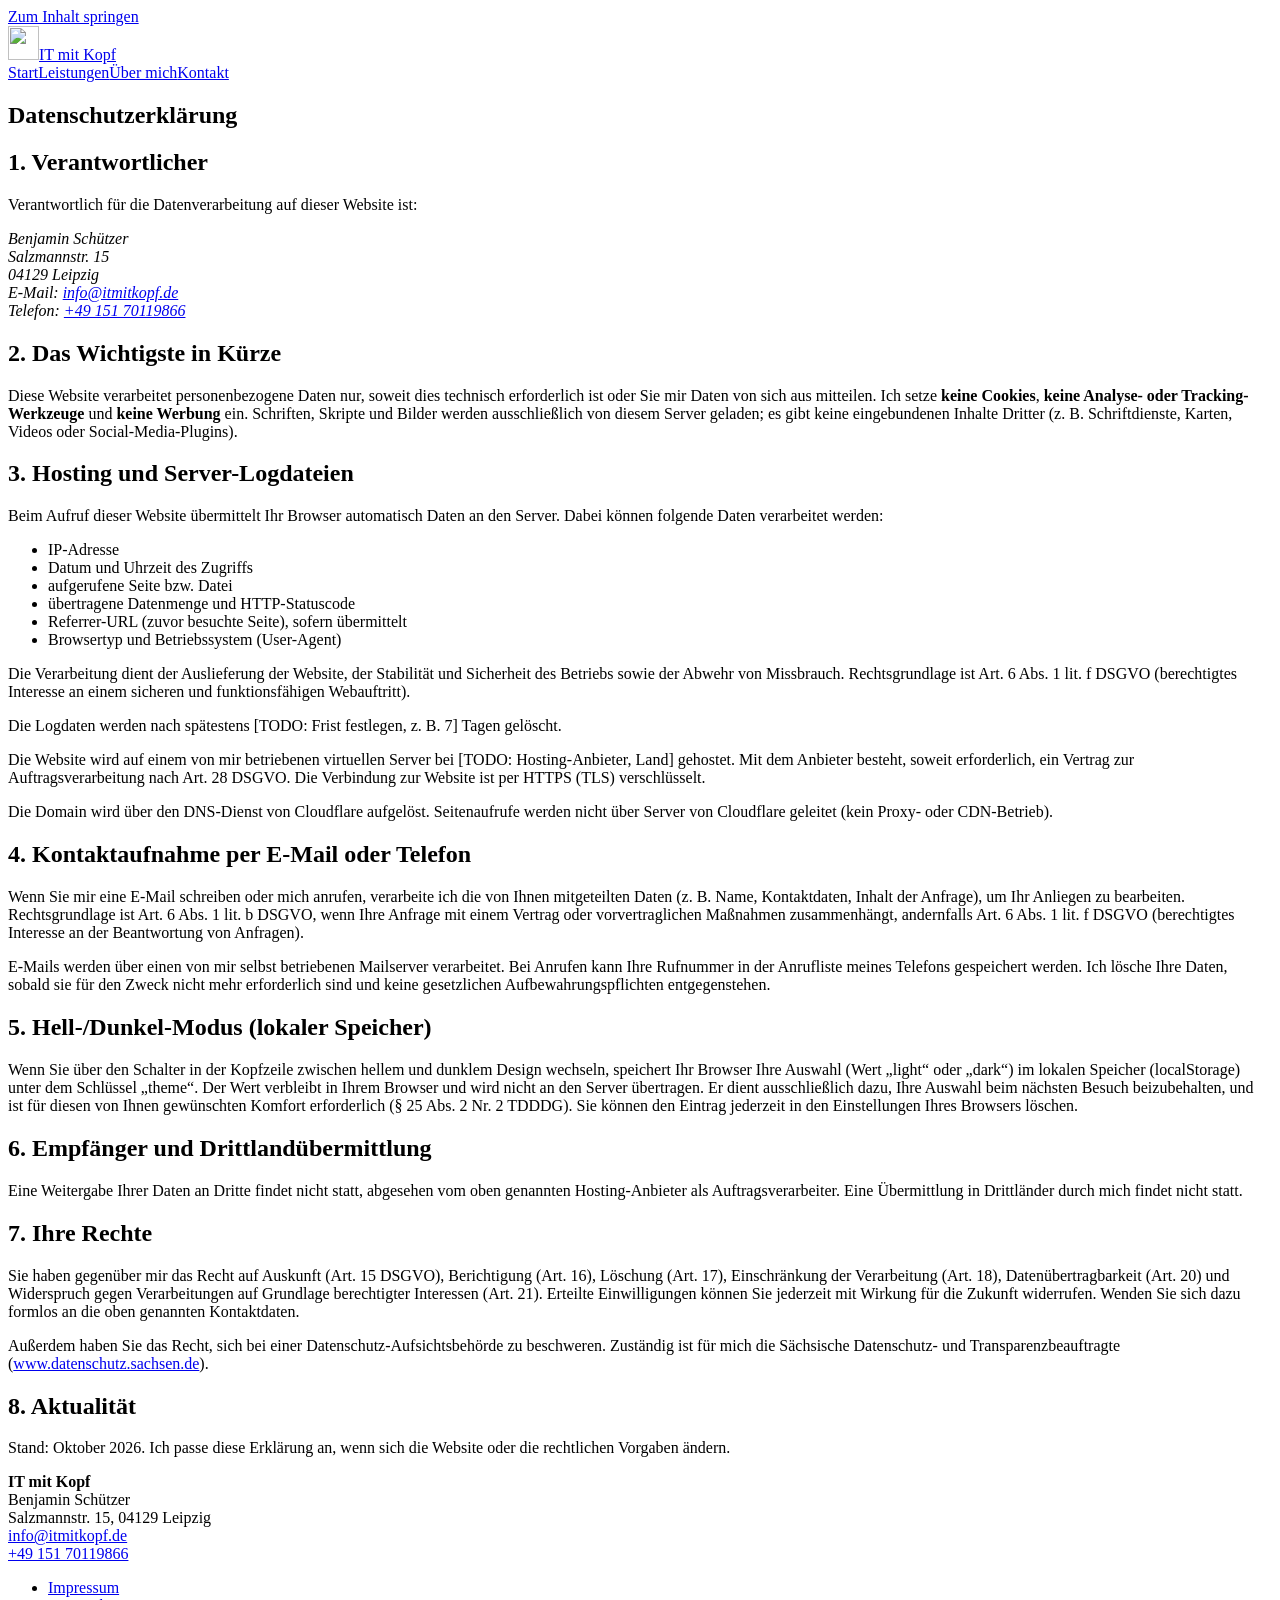
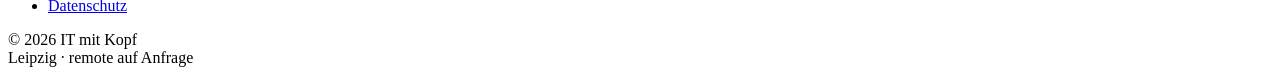
==== public/datenschutz/index.html @ e01868d2 "feat: initial site (design C): start, leistungen, ueber-mich, kontakt, impressum, datenschutz, 404 -" ====
<!doctype html>
<html lang="de">
<head>
<meta charset="utf-8">
<meta name="viewport" content="width=device-width,initial-scale=1">
<title>Datenschutzerklärung – IT mit Kopf</title>
<meta name="description" content="Datenschutzerklärung von IT mit Kopf: keine Cookies, kein Tracking, keine externen Dienste.">
<meta name="robots" content="index,follow,max-image-preview:large">
<link rel="canonical" href="https://itmitkopf.de/datenschutz/">
<meta name="theme-color" content="#ffffff" media="(prefers-color-scheme: light)">
<meta name="theme-color" content="#0e0e10" media="(prefers-color-scheme: dark)">
<link rel="icon" href="/assets/img/favicon.svg" type="image/svg+xml">
<link rel="apple-touch-icon" href="/assets/img/apple-touch-icon.png">
<meta property="og:type" content="website">
<meta property="og:locale" content="de_DE">
<meta property="og:site_name" content="IT mit Kopf">
<meta property="og:title" content="Datenschutzerklärung – IT mit Kopf">
<meta property="og:description" content="Datenschutzerklärung von IT mit Kopf: keine Cookies, kein Tracking, keine externen Dienste.">
<meta property="og:url" content="https://itmitkopf.de/datenschutz/">
<meta property="og:image" content="https://itmitkopf.de/assets/img/og-image.png">
<meta property="og:image:width" content="1200">
<meta property="og:image:height" content="630">
<meta property="og:image:alt" content="Logo IT mit Kopf">
<meta name="twitter:card" content="summary_large_image">
<link rel="preload" href="/assets/fonts/space-grotesk.woff2" as="font" type="font/woff2" crossorigin>
<link rel="preload" href="/assets/fonts/dm-sans.woff2" as="font" type="font/woff2" crossorigin>
<link rel="stylesheet" href="/assets/css/style.css">
<script src="/assets/js/theme.js"></script>
<script type="application/ld+json">{"@context":"https://schema.org","@graph":[{"@type":"WebPage","@id":"https://itmitkopf.de/datenschutz/#webpage","url":"https://itmitkopf.de/datenschutz/","name":"Datenschutzerklärung","inLanguage":"de","isPartOf":{"@id":"https://itmitkopf.de/#website"},"about":{"@id":"https://itmitkopf.de/#business"}},{"@type":"BreadcrumbList","itemListElement":[{"@type":"ListItem","position":1,"name":"Start","item":"https://itmitkopf.de/"},{"@type":"ListItem","position":2,"name":"Datenschutz","item":"https://itmitkopf.de/datenschutz/"}]}]}</script>
</head>
<body>
<a class="skip" href="#main">Zum Inhalt springen</a><header class="site-header"><div class="wrap"><a class="brand" href="/" aria-label="IT mit Kopf – Startseite"><img src="/assets/img/favicon.svg" width="31" height="34" alt="">IT mit Kopf</a><nav class="nav" aria-label="Hauptnavigation"><a href="/">Start</a><a href="/leistungen/">Leistungen</a><a href="/ueber-mich/">Über mich</a><a href="/kontakt/">Kontakt</a></nav><button class="tg" id="theme-toggle" type="button" aria-pressed="false" aria-label="Zwischen hellem und dunklem Design wechseln" hidden><svg class="moon" width="20" height="20" viewBox="0 0 24 24" fill="none" stroke="currentColor" stroke-width="2" stroke-linecap="round" stroke-linejoin="round" aria-hidden="true"><path d="M21 12.8A9 9 0 1111.2 3a7 7 0 009.8 9.8z"/></svg><svg class="sun" width="20" height="20" viewBox="0 0 24 24" fill="none" stroke="currentColor" stroke-width="2" stroke-linecap="round" aria-hidden="true"><circle cx="12" cy="12" r="4"/><path d="M12 2v2M12 20v2M4.9 4.9l1.4 1.4M17.7 17.7l1.4 1.4M2 12h2M20 12h2M4.9 19.1l1.4-1.4M17.7 6.3l1.4-1.4"/></svg></button></div></header>
<main id="main">
<section class="page-head"><div class="wrap"><h1>Datenschutzerklärung</h1></div></section>
<section style="padding-top:0"><div class="wrap prose">
<h2>1. Verantwortlicher</h2>
<p>Verantwortlich für die Datenverarbeitung auf dieser Website ist:</p>
<address>Benjamin Schützer<br>Salzmannstr. 15<br>04129 Leipzig<br>E-Mail: <a href="mailto:info@itmitkopf.de">info@itmitkopf.de</a><br>Telefon: <a href="tel:+4915170119866">+49 151 70119866</a></address>
<h2>2. Das Wichtigste in Kürze</h2>
<p>Diese Website verarbeitet personenbezogene Daten nur, soweit dies technisch erforderlich ist oder Sie mir Daten von sich aus mitteilen. Ich setze <strong>keine Cookies</strong>, <strong>keine Analyse- oder Tracking-Werkzeuge</strong> und <strong>keine Werbung</strong> ein. Schriften, Skripte und Bilder werden ausschließlich von diesem Server geladen; es gibt keine eingebundenen Inhalte Dritter (z. B. Schriftdienste, Karten, Videos oder Social-Media-Plugins).</p>
<h2>3. Hosting und Server-Logdateien</h2>
<p>Beim Aufruf dieser Website übermittelt Ihr Browser automatisch Daten an den Server. Dabei können folgende Daten verarbeitet werden:</p>
<ul><li>IP-Adresse</li><li>Datum und Uhrzeit des Zugriffs</li><li>aufgerufene Seite bzw. Datei</li><li>übertragene Datenmenge und HTTP-Statuscode</li><li>Referrer-URL (zuvor besuchte Seite), sofern übermittelt</li><li>Browsertyp und Betriebssystem (User-Agent)</li></ul>
<p>Die Verarbeitung dient der Auslieferung der Website, der Stabilität und Sicherheit des Betriebs sowie der Abwehr von Missbrauch. Rechtsgrundlage ist Art. 6 Abs. 1 lit. f DSGVO (berechtigtes Interesse an einem sicheren und funktionsfähigen Webauftritt).</p>
<!-- TODO(Benjamin): Speicherdauer der Logs festlegen und im Betrieb umsetzen (z. B. Rotation nach 7 Tagen oder access_log aus). Text danach anpassen. -->
<p>Die Logdaten werden nach spätestens [TODO: Frist festlegen, z. B. 7] Tagen gelöscht.</p>
<!-- TODO(Benjamin): Hosting-Anbieter und Standort des Servers nennen; ggf. Auftragsverarbeitungsvertrag (Art. 28 DSGVO) bestätigen. -->
<p>Die Website wird auf einem von mir betriebenen virtuellen Server bei [TODO: Hosting-Anbieter, Land] gehostet. Mit dem Anbieter besteht, soweit erforderlich, ein Vertrag zur Auftragsverarbeitung nach Art. 28 DSGVO. Die Verbindung zur Website ist per HTTPS (TLS) verschlüsselt.</p>
<p>Die Domain wird über den DNS-Dienst von Cloudflare aufgelöst. Seitenaufrufe werden nicht über Server von Cloudflare geleitet (kein Proxy- oder CDN-Betrieb).</p>
<h2>4. Kontaktaufnahme per E-Mail oder Telefon</h2>
<p>Wenn Sie mir eine E-Mail schreiben oder mich anrufen, verarbeite ich die von Ihnen mitgeteilten Daten (z. B. Name, Kontaktdaten, Inhalt der Anfrage), um Ihr Anliegen zu bearbeiten. Rechtsgrundlage ist Art. 6 Abs. 1 lit. b DSGVO, wenn Ihre Anfrage mit einem Vertrag oder vorvertraglichen Maßnahmen zusammenhängt, andernfalls Art. 6 Abs. 1 lit. f DSGVO (berechtigtes Interesse an der Beantwortung von Anfragen).</p>
<p>E-Mails werden über einen von mir selbst betriebenen Mailserver verarbeitet. Bei Anrufen kann Ihre Rufnummer in der Anrufliste meines Telefons gespeichert werden. Ich lösche Ihre Daten, sobald sie für den Zweck nicht mehr erforderlich sind und keine gesetzlichen Aufbewahrungspflichten entgegenstehen.</p>
<h2>5. Hell-/Dunkel-Modus (lokaler Speicher)</h2>
<p>Wenn Sie über den Schalter in der Kopfzeile zwischen hellem und dunklem Design wechseln, speichert Ihr Browser Ihre Auswahl (Wert „light“ oder „dark“) im lokalen Speicher (localStorage) unter dem Schlüssel „theme“. Der Wert verbleibt in Ihrem Browser und wird nicht an den Server übertragen. Er dient ausschließlich dazu, Ihre Auswahl beim nächsten Besuch beizubehalten, und ist für diesen von Ihnen gewünschten Komfort erforderlich (§ 25 Abs. 2 Nr. 2 TDDDG). Sie können den Eintrag jederzeit in den Einstellungen Ihres Browsers löschen.</p>
<h2>6. Empfänger und Drittlandübermittlung</h2>
<p>Eine Weitergabe Ihrer Daten an Dritte findet nicht statt, abgesehen vom oben genannten Hosting-Anbieter als Auftragsverarbeiter. Eine Übermittlung in Drittländer durch mich findet nicht statt.</p>
<h2>7. Ihre Rechte</h2>
<p>Sie haben gegenüber mir das Recht auf Auskunft (Art. 15 DSGVO), Berichtigung (Art. 16), Löschung (Art. 17), Einschränkung der Verarbeitung (Art. 18), Datenübertragbarkeit (Art. 20) und Widerspruch gegen Verarbeitungen auf Grundlage berechtigter Interessen (Art. 21). Erteilte Einwilligungen können Sie jederzeit mit Wirkung für die Zukunft widerrufen. Wenden Sie sich dazu formlos an die oben genannten Kontaktdaten.</p>
<p>Außerdem haben Sie das Recht, sich bei einer Datenschutz-Aufsichtsbehörde zu beschweren. Zuständig ist für mich die Sächsische Datenschutz- und Transparenzbeauftragte (<a href="https://www.datenschutz.sachsen.de" rel="noopener">www.datenschutz.sachsen.de</a>).</p>
<h2>8. Aktualität</h2>
<p>Stand: Oktober 2026. Ich passe diese Erklärung an, wenn sich die Website oder die rechtlichen Vorgaben ändern.</p>
</div></section>
</main>
<footer class="site-footer"><div class="wrap"><div><strong>IT mit Kopf</strong><br>Benjamin Schützer<br>Salzmannstr. 15, 04129 Leipzig<br><a href="mailto:info@itmitkopf.de">info@itmitkopf.de</a><br><a href="tel:+4915170119866">+49 151 70119866</a></div><div><ul><li><a href="/impressum/">Impressum</a></li><li><a href="/datenschutz/">Datenschutz</a></li></ul></div><div>© 2026 IT mit Kopf<br>Leipzig · remote auf Anfrage</div></div></footer>
</body>
</html>
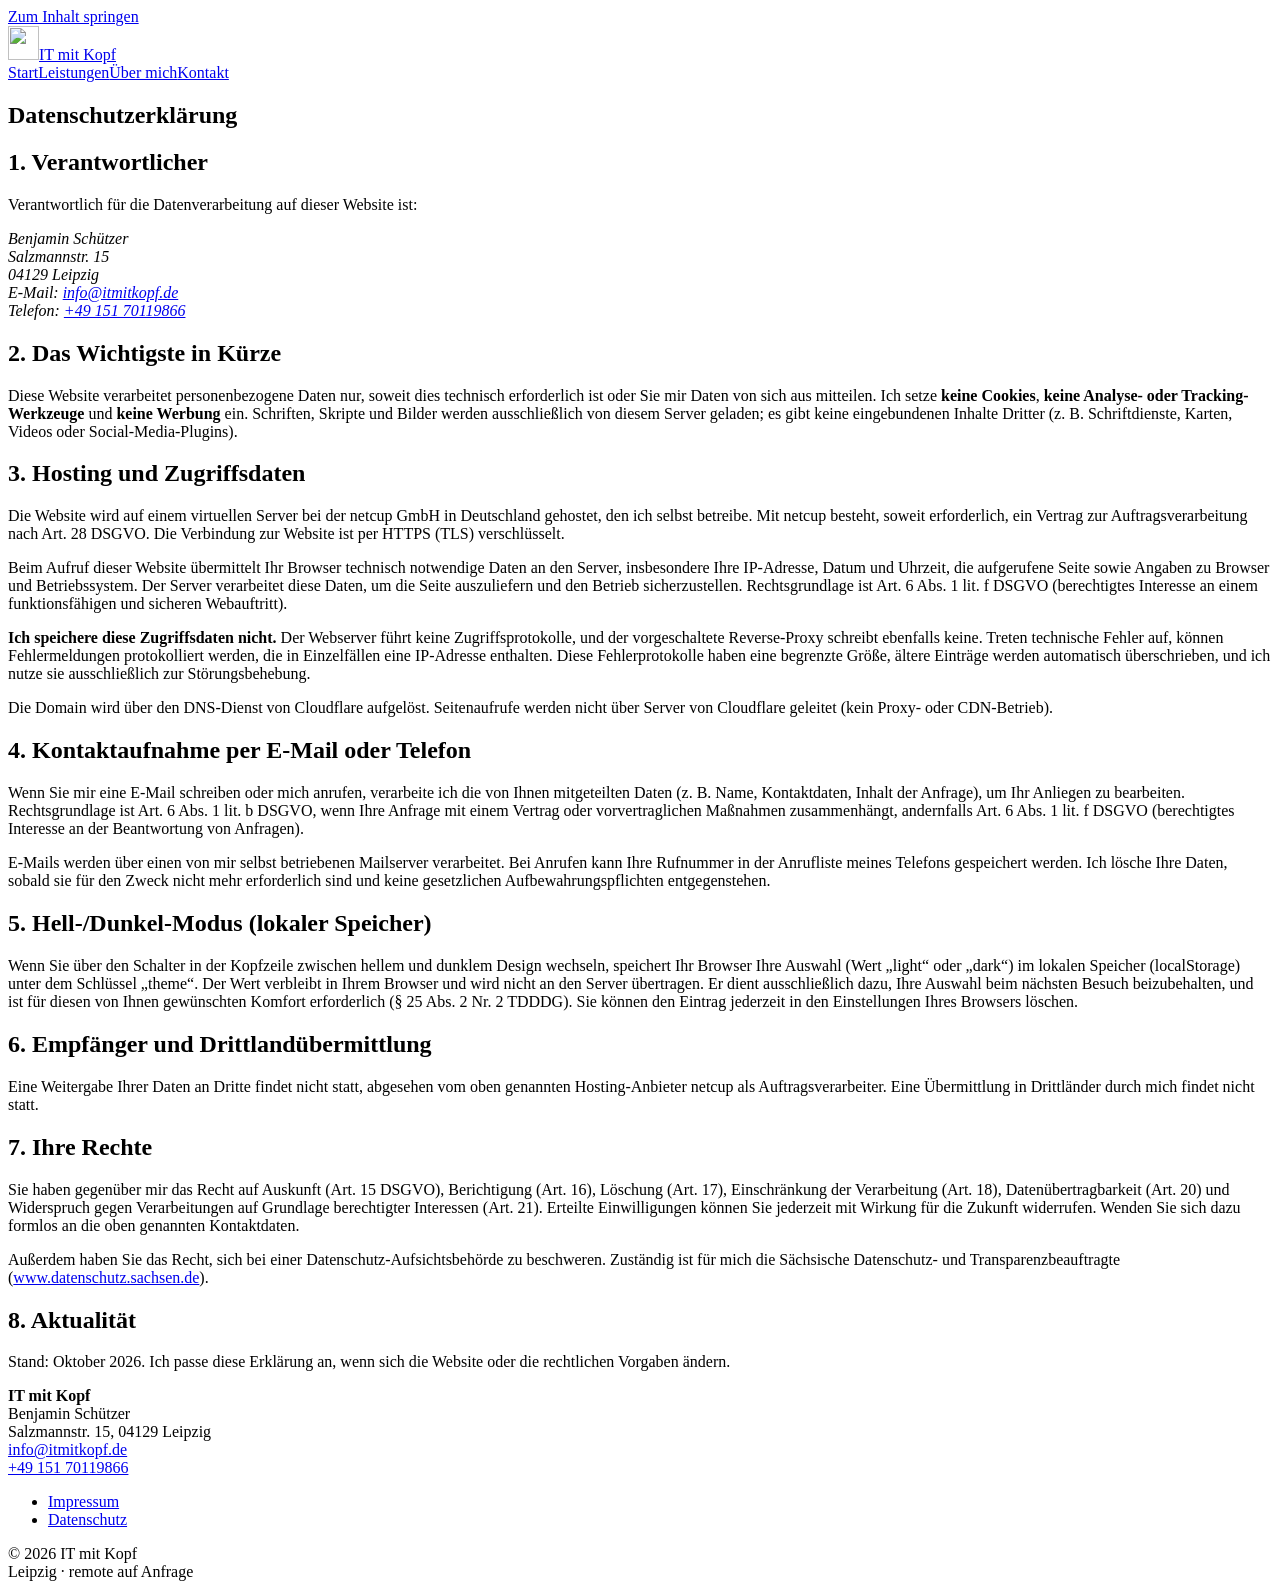
==== commit 1d80384a: "feat(legal): add Verbraucherstreitbeilegung, finalize Datenschutz (netcup, no access logs) - Impress" ====
--- a/public/datenschutz/index.html
+++ b/public/datenschutz/index.html
@@ -38,14 +38,10 @@
 <address>Benjamin Schützer<br>Salzmannstr. 15<br>04129 Leipzig<br>E-Mail: <a href="mailto:info@itmitkopf.de">info@itmitkopf.de</a><br>Telefon: <a href="tel:+4915170119866">+49 151 70119866</a></address>
 <h2>2. Das Wichtigste in Kürze</h2>
 <p>Diese Website verarbeitet personenbezogene Daten nur, soweit dies technisch erforderlich ist oder Sie mir Daten von sich aus mitteilen. Ich setze <strong>keine Cookies</strong>, <strong>keine Analyse- oder Tracking-Werkzeuge</strong> und <strong>keine Werbung</strong> ein. Schriften, Skripte und Bilder werden ausschließlich von diesem Server geladen; es gibt keine eingebundenen Inhalte Dritter (z. B. Schriftdienste, Karten, Videos oder Social-Media-Plugins).</p>
-<h2>3. Hosting und Server-Logdateien</h2>
-<p>Beim Aufruf dieser Website übermittelt Ihr Browser automatisch Daten an den Server. Dabei können folgende Daten verarbeitet werden:</p>
-<ul><li>IP-Adresse</li><li>Datum und Uhrzeit des Zugriffs</li><li>aufgerufene Seite bzw. Datei</li><li>übertragene Datenmenge und HTTP-Statuscode</li><li>Referrer-URL (zuvor besuchte Seite), sofern übermittelt</li><li>Browsertyp und Betriebssystem (User-Agent)</li></ul>
-<p>Die Verarbeitung dient der Auslieferung der Website, der Stabilität und Sicherheit des Betriebs sowie der Abwehr von Missbrauch. Rechtsgrundlage ist Art. 6 Abs. 1 lit. f DSGVO (berechtigtes Interesse an einem sicheren und funktionsfähigen Webauftritt).</p>
-<!-- TODO(Benjamin): Speicherdauer der Logs festlegen und im Betrieb umsetzen (z. B. Rotation nach 7 Tagen oder access_log aus). Text danach anpassen. -->
-<p>Die Logdaten werden nach spätestens [TODO: Frist festlegen, z. B. 7] Tagen gelöscht.</p>
-<!-- TODO(Benjamin): Hosting-Anbieter und Standort des Servers nennen; ggf. Auftragsverarbeitungsvertrag (Art. 28 DSGVO) bestätigen. -->
-<p>Die Website wird auf einem von mir betriebenen virtuellen Server bei [TODO: Hosting-Anbieter, Land] gehostet. Mit dem Anbieter besteht, soweit erforderlich, ein Vertrag zur Auftragsverarbeitung nach Art. 28 DSGVO. Die Verbindung zur Website ist per HTTPS (TLS) verschlüsselt.</p>
+<h2>3. Hosting und Zugriffsdaten</h2>
+<p>Die Website wird auf einem virtuellen Server bei der netcup GmbH in Deutschland gehostet, den ich selbst betreibe. Mit netcup besteht, soweit erforderlich, ein Vertrag zur Auftragsverarbeitung nach Art. 28 DSGVO. Die Verbindung zur Website ist per HTTPS (TLS) verschlüsselt.</p>
+<p>Beim Aufruf dieser Website übermittelt Ihr Browser technisch notwendige Daten an den Server, insbesondere Ihre IP-Adresse, Datum und Uhrzeit, die aufgerufene Seite sowie Angaben zu Browser und Betriebssystem. Der Server verarbeitet diese Daten, um die Seite auszuliefern und den Betrieb sicherzustellen. Rechtsgrundlage ist Art. 6 Abs. 1 lit. f DSGVO (berechtigtes Interesse an einem funktionsfähigen und sicheren Webauftritt).</p>
+<p><strong>Ich speichere diese Zugriffsdaten nicht.</strong> Der Webserver führt keine Zugriffsprotokolle, und der vorgeschaltete Reverse-Proxy schreibt ebenfalls keine. Treten technische Fehler auf, können Fehlermeldungen protokolliert werden, die in Einzelfällen eine IP-Adresse enthalten. Diese Fehlerprotokolle haben eine begrenzte Größe, ältere Einträge werden automatisch überschrieben, und ich nutze sie ausschließlich zur Störungsbehebung.</p>
 <p>Die Domain wird über den DNS-Dienst von Cloudflare aufgelöst. Seitenaufrufe werden nicht über Server von Cloudflare geleitet (kein Proxy- oder CDN-Betrieb).</p>
 <h2>4. Kontaktaufnahme per E-Mail oder Telefon</h2>
 <p>Wenn Sie mir eine E-Mail schreiben oder mich anrufen, verarbeite ich die von Ihnen mitgeteilten Daten (z. B. Name, Kontaktdaten, Inhalt der Anfrage), um Ihr Anliegen zu bearbeiten. Rechtsgrundlage ist Art. 6 Abs. 1 lit. b DSGVO, wenn Ihre Anfrage mit einem Vertrag oder vorvertraglichen Maßnahmen zusammenhängt, andernfalls Art. 6 Abs. 1 lit. f DSGVO (berechtigtes Interesse an der Beantwortung von Anfragen).</p>
@@ -53,7 +49,7 @@
 <h2>5. Hell-/Dunkel-Modus (lokaler Speicher)</h2>
 <p>Wenn Sie über den Schalter in der Kopfzeile zwischen hellem und dunklem Design wechseln, speichert Ihr Browser Ihre Auswahl (Wert „light“ oder „dark“) im lokalen Speicher (localStorage) unter dem Schlüssel „theme“. Der Wert verbleibt in Ihrem Browser und wird nicht an den Server übertragen. Er dient ausschließlich dazu, Ihre Auswahl beim nächsten Besuch beizubehalten, und ist für diesen von Ihnen gewünschten Komfort erforderlich (§ 25 Abs. 2 Nr. 2 TDDDG). Sie können den Eintrag jederzeit in den Einstellungen Ihres Browsers löschen.</p>
 <h2>6. Empfänger und Drittlandübermittlung</h2>
-<p>Eine Weitergabe Ihrer Daten an Dritte findet nicht statt, abgesehen vom oben genannten Hosting-Anbieter als Auftragsverarbeiter. Eine Übermittlung in Drittländer durch mich findet nicht statt.</p>
+<p>Eine Weitergabe Ihrer Daten an Dritte findet nicht statt, abgesehen vom oben genannten Hosting-Anbieter netcup als Auftragsverarbeiter. Eine Übermittlung in Drittländer durch mich findet nicht statt.</p>
 <h2>7. Ihre Rechte</h2>
 <p>Sie haben gegenüber mir das Recht auf Auskunft (Art. 15 DSGVO), Berichtigung (Art. 16), Löschung (Art. 17), Einschränkung der Verarbeitung (Art. 18), Datenübertragbarkeit (Art. 20) und Widerspruch gegen Verarbeitungen auf Grundlage berechtigter Interessen (Art. 21). Erteilte Einwilligungen können Sie jederzeit mit Wirkung für die Zukunft widerrufen. Wenden Sie sich dazu formlos an die oben genannten Kontaktdaten.</p>
 <p>Außerdem haben Sie das Recht, sich bei einer Datenschutz-Aufsichtsbehörde zu beschweren. Zuständig ist für mich die Sächsische Datenschutz- und Transparenzbeauftragte (<a href="https://www.datenschutz.sachsen.de" rel="noopener">www.datenschutz.sachsen.de</a>).</p>
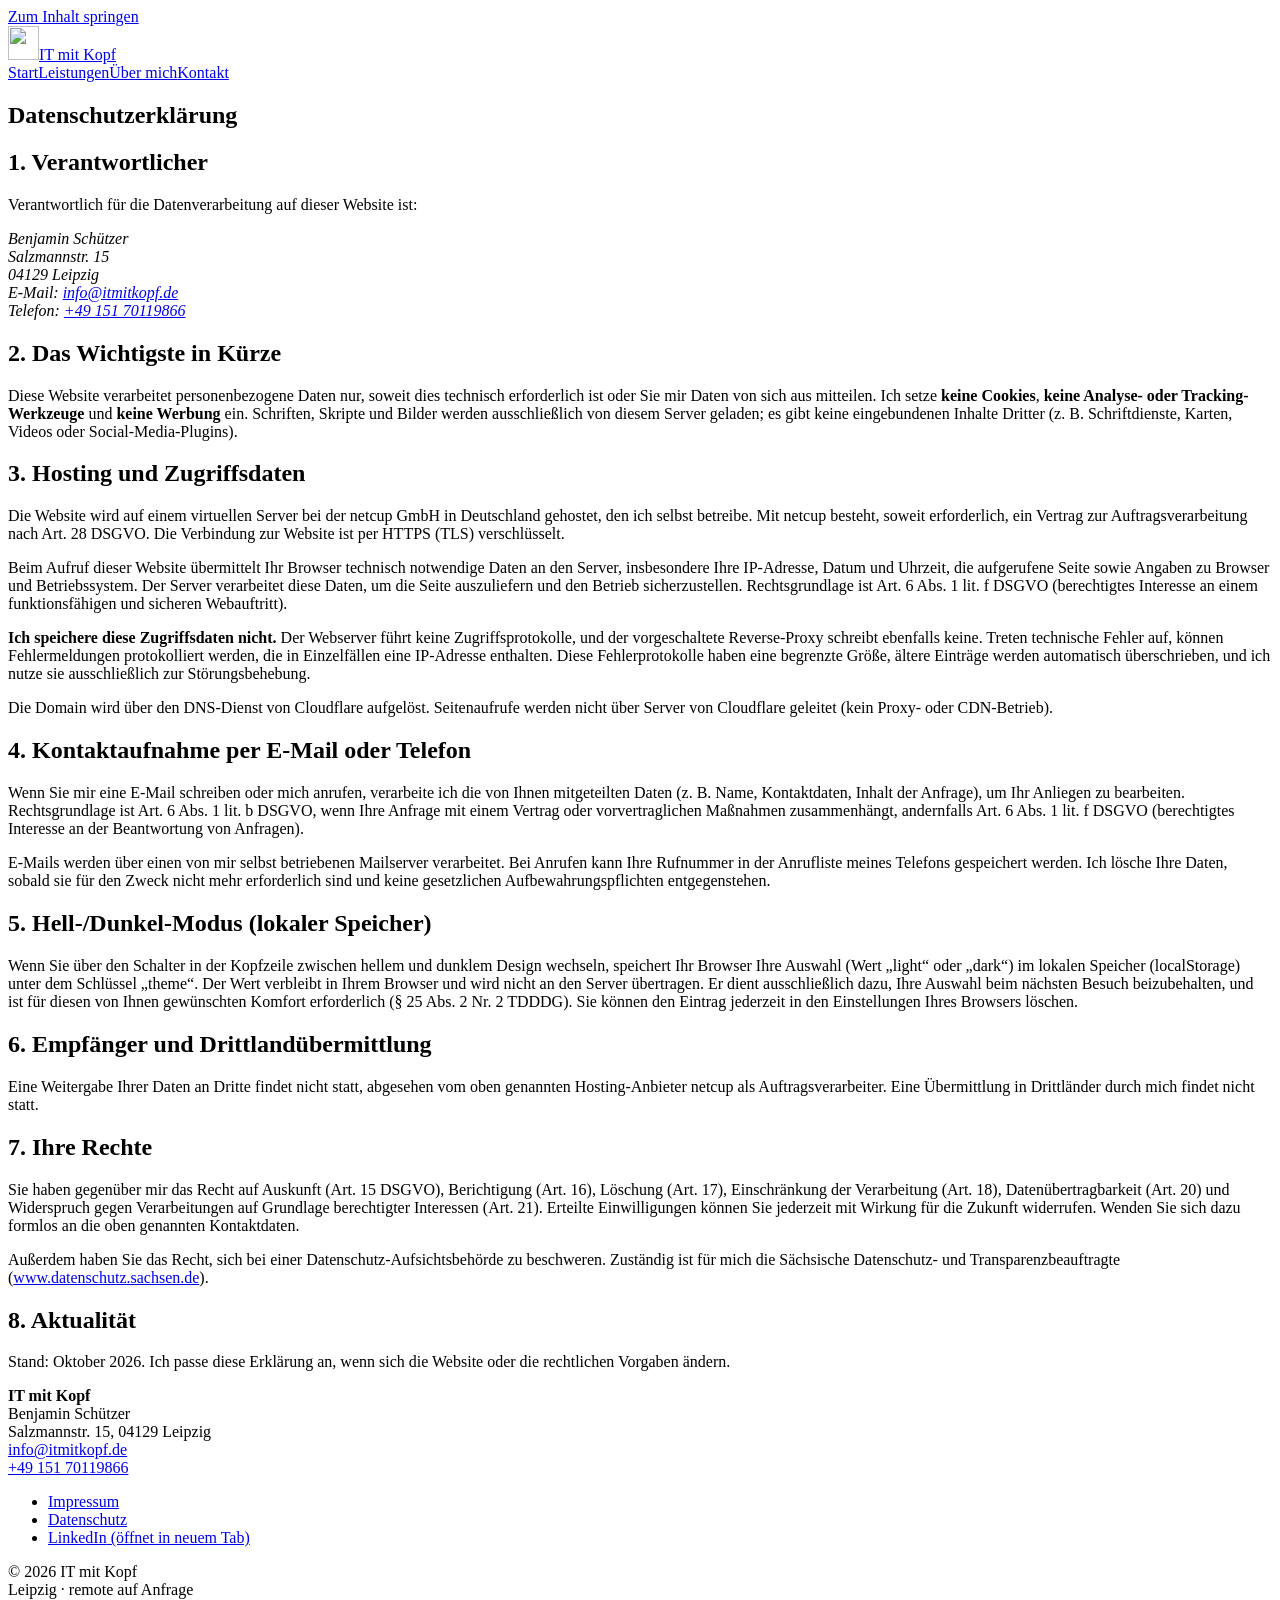
==== commit 381448fd: "feat: LinkedIn footer link, a11y/HTML fixes, deploy drafts - footer: LinkedIn link (+ sameAs in JSON" ====
--- a/public/datenschutz/index.html
+++ b/public/datenschutz/index.html
@@ -1,4 +1,4 @@
-<!doctype html>
+<!DOCTYPE html>
 <html lang="de">
 <head>
 <meta charset="utf-8">
@@ -35,7 +35,7 @@
 <section style="padding-top:0"><div class="wrap prose">
 <h2>1. Verantwortlicher</h2>
 <p>Verantwortlich für die Datenverarbeitung auf dieser Website ist:</p>
-<address>Benjamin Schützer<br>Salzmannstr. 15<br>04129 Leipzig<br>E-Mail: <a href="mailto:info@itmitkopf.de">info@itmitkopf.de</a><br>Telefon: <a href="tel:+4915170119866">+49 151 70119866</a></address>
+<address>Benjamin Schützer<br>Salzmannstr. 15<br>04129 Leipzig<br>E-Mail: <a href="mailto:info@itmitkopf.de">info@itmitkopf.de</a><br>Telefon: <a href="tel:+4915170119866">+49&nbsp;151&nbsp;70119866</a></address>
 <h2>2. Das Wichtigste in Kürze</h2>
 <p>Diese Website verarbeitet personenbezogene Daten nur, soweit dies technisch erforderlich ist oder Sie mir Daten von sich aus mitteilen. Ich setze <strong>keine Cookies</strong>, <strong>keine Analyse- oder Tracking-Werkzeuge</strong> und <strong>keine Werbung</strong> ein. Schriften, Skripte und Bilder werden ausschließlich von diesem Server geladen; es gibt keine eingebundenen Inhalte Dritter (z. B. Schriftdienste, Karten, Videos oder Social-Media-Plugins).</p>
 <h2>3. Hosting und Zugriffsdaten</h2>
@@ -57,6 +57,6 @@
 <p>Stand: Oktober 2026. Ich passe diese Erklärung an, wenn sich die Website oder die rechtlichen Vorgaben ändern.</p>
 </div></section>
 </main>
-<footer class="site-footer"><div class="wrap"><div><strong>IT mit Kopf</strong><br>Benjamin Schützer<br>Salzmannstr. 15, 04129 Leipzig<br><a href="mailto:info@itmitkopf.de">info@itmitkopf.de</a><br><a href="tel:+4915170119866">+49 151 70119866</a></div><div><ul><li><a href="/impressum/">Impressum</a></li><li><a href="/datenschutz/">Datenschutz</a></li></ul></div><div>© 2026 IT mit Kopf<br>Leipzig · remote auf Anfrage</div></div></footer>
+<footer class="site-footer"><div class="wrap"><div><strong>IT mit Kopf</strong><br>Benjamin Schützer<br>Salzmannstr. 15, 04129 Leipzig<br><a href="mailto:info@itmitkopf.de">info@itmitkopf.de</a><br><a href="tel:+4915170119866">+49&nbsp;151&nbsp;70119866</a></div><div><ul><li><a href="/impressum/">Impressum</a></li><li><a href="/datenschutz/">Datenschutz</a></li><li><a href="https://www.linkedin.com/company/itmitkopf/" rel="noopener" target="_blank">LinkedIn<span class="sr"> (öffnet in neuem Tab)</span></a></li></ul></div><div>© 2026 IT mit Kopf<br>Leipzig · remote auf Anfrage</div></div></footer>
 </body>
 </html>
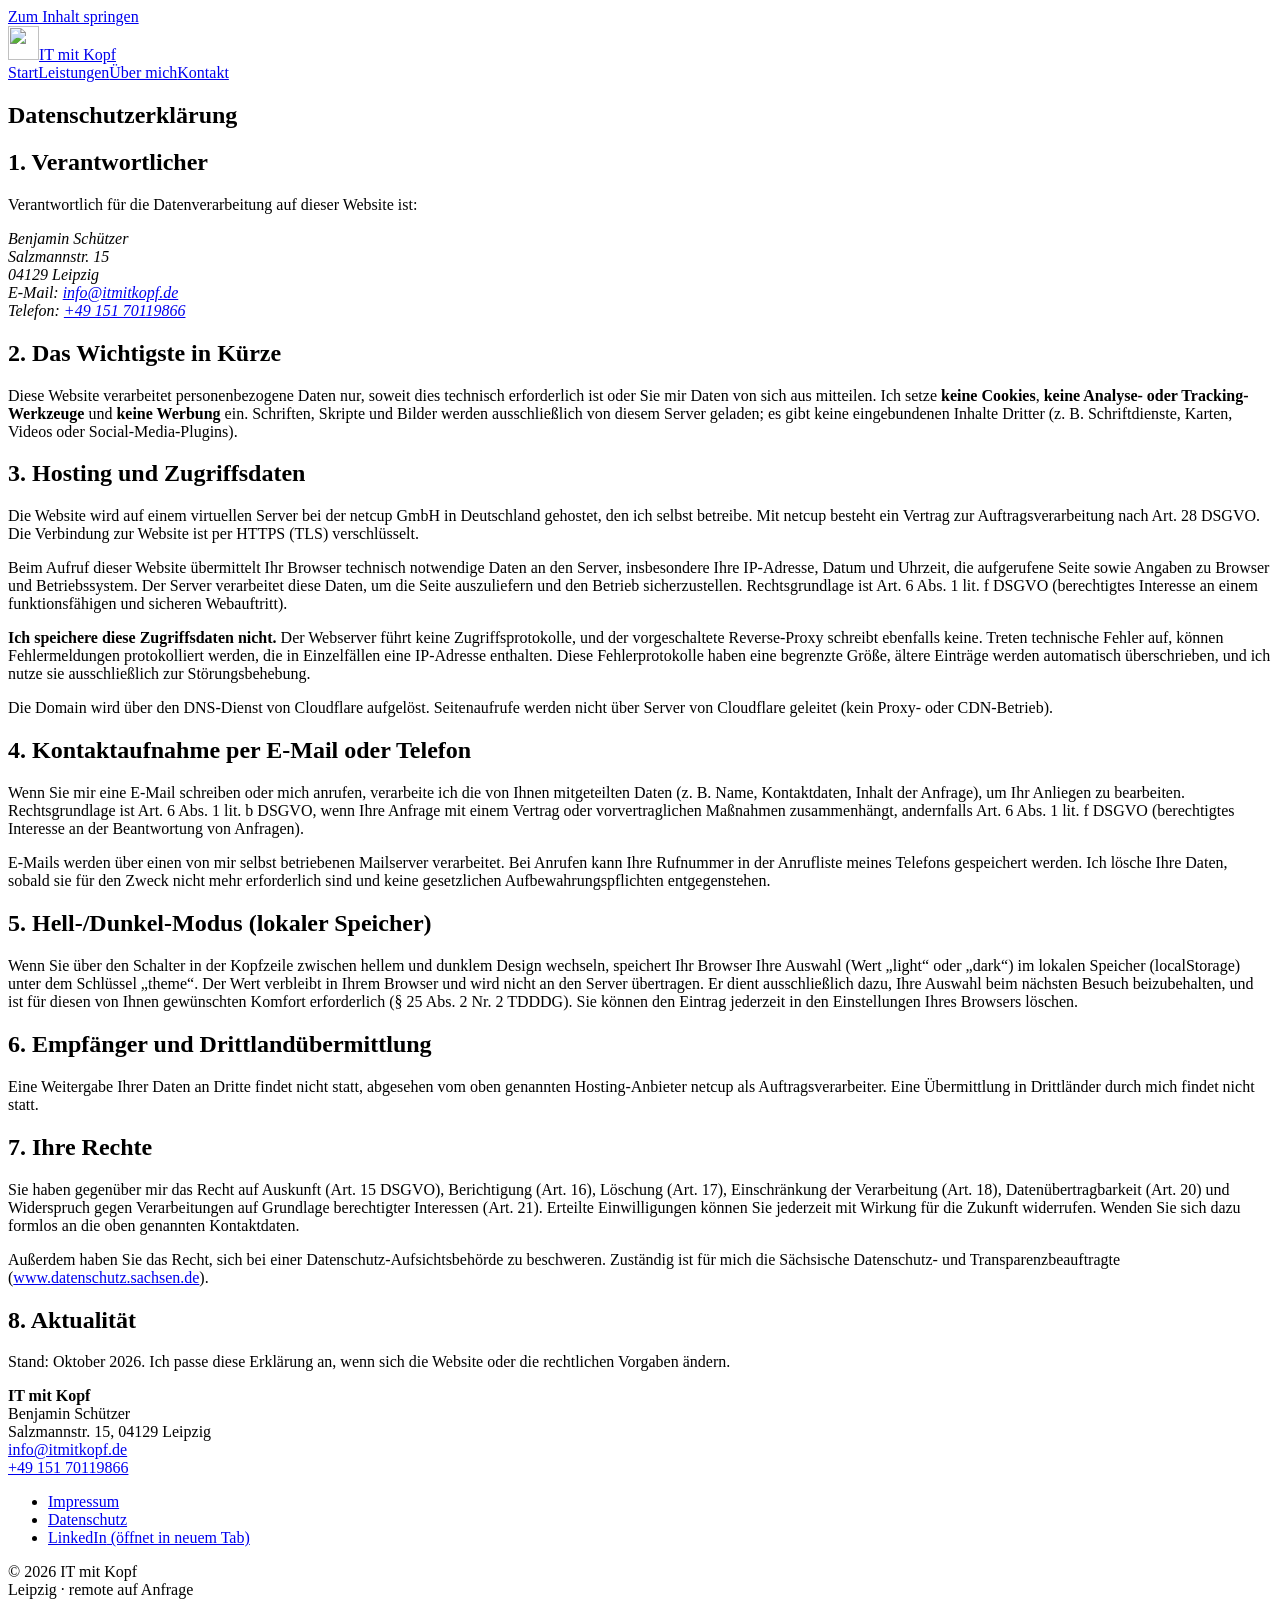
==== commit 3512a863: "docs(datenschutz): AVV with netcup is in place" ====
--- a/public/datenschutz/index.html
+++ b/public/datenschutz/index.html
@@ -39,7 +39,7 @@
 <h2>2. Das Wichtigste in Kürze</h2>
 <p>Diese Website verarbeitet personenbezogene Daten nur, soweit dies technisch erforderlich ist oder Sie mir Daten von sich aus mitteilen. Ich setze <strong>keine Cookies</strong>, <strong>keine Analyse- oder Tracking-Werkzeuge</strong> und <strong>keine Werbung</strong> ein. Schriften, Skripte und Bilder werden ausschließlich von diesem Server geladen; es gibt keine eingebundenen Inhalte Dritter (z. B. Schriftdienste, Karten, Videos oder Social-Media-Plugins).</p>
 <h2>3. Hosting und Zugriffsdaten</h2>
-<p>Die Website wird auf einem virtuellen Server bei der netcup GmbH in Deutschland gehostet, den ich selbst betreibe. Mit netcup besteht, soweit erforderlich, ein Vertrag zur Auftragsverarbeitung nach Art. 28 DSGVO. Die Verbindung zur Website ist per HTTPS (TLS) verschlüsselt.</p>
+<p>Die Website wird auf einem virtuellen Server bei der netcup GmbH in Deutschland gehostet, den ich selbst betreibe. Mit netcup besteht ein Vertrag zur Auftragsverarbeitung nach Art. 28 DSGVO. Die Verbindung zur Website ist per HTTPS (TLS) verschlüsselt.</p>
 <p>Beim Aufruf dieser Website übermittelt Ihr Browser technisch notwendige Daten an den Server, insbesondere Ihre IP-Adresse, Datum und Uhrzeit, die aufgerufene Seite sowie Angaben zu Browser und Betriebssystem. Der Server verarbeitet diese Daten, um die Seite auszuliefern und den Betrieb sicherzustellen. Rechtsgrundlage ist Art. 6 Abs. 1 lit. f DSGVO (berechtigtes Interesse an einem funktionsfähigen und sicheren Webauftritt).</p>
 <p><strong>Ich speichere diese Zugriffsdaten nicht.</strong> Der Webserver führt keine Zugriffsprotokolle, und der vorgeschaltete Reverse-Proxy schreibt ebenfalls keine. Treten technische Fehler auf, können Fehlermeldungen protokolliert werden, die in Einzelfällen eine IP-Adresse enthalten. Diese Fehlerprotokolle haben eine begrenzte Größe, ältere Einträge werden automatisch überschrieben, und ich nutze sie ausschließlich zur Störungsbehebung.</p>
 <p>Die Domain wird über den DNS-Dienst von Cloudflare aufgelöst. Seitenaufrufe werden nicht über Server von Cloudflare geleitet (kein Proxy- oder CDN-Betrieb).</p>
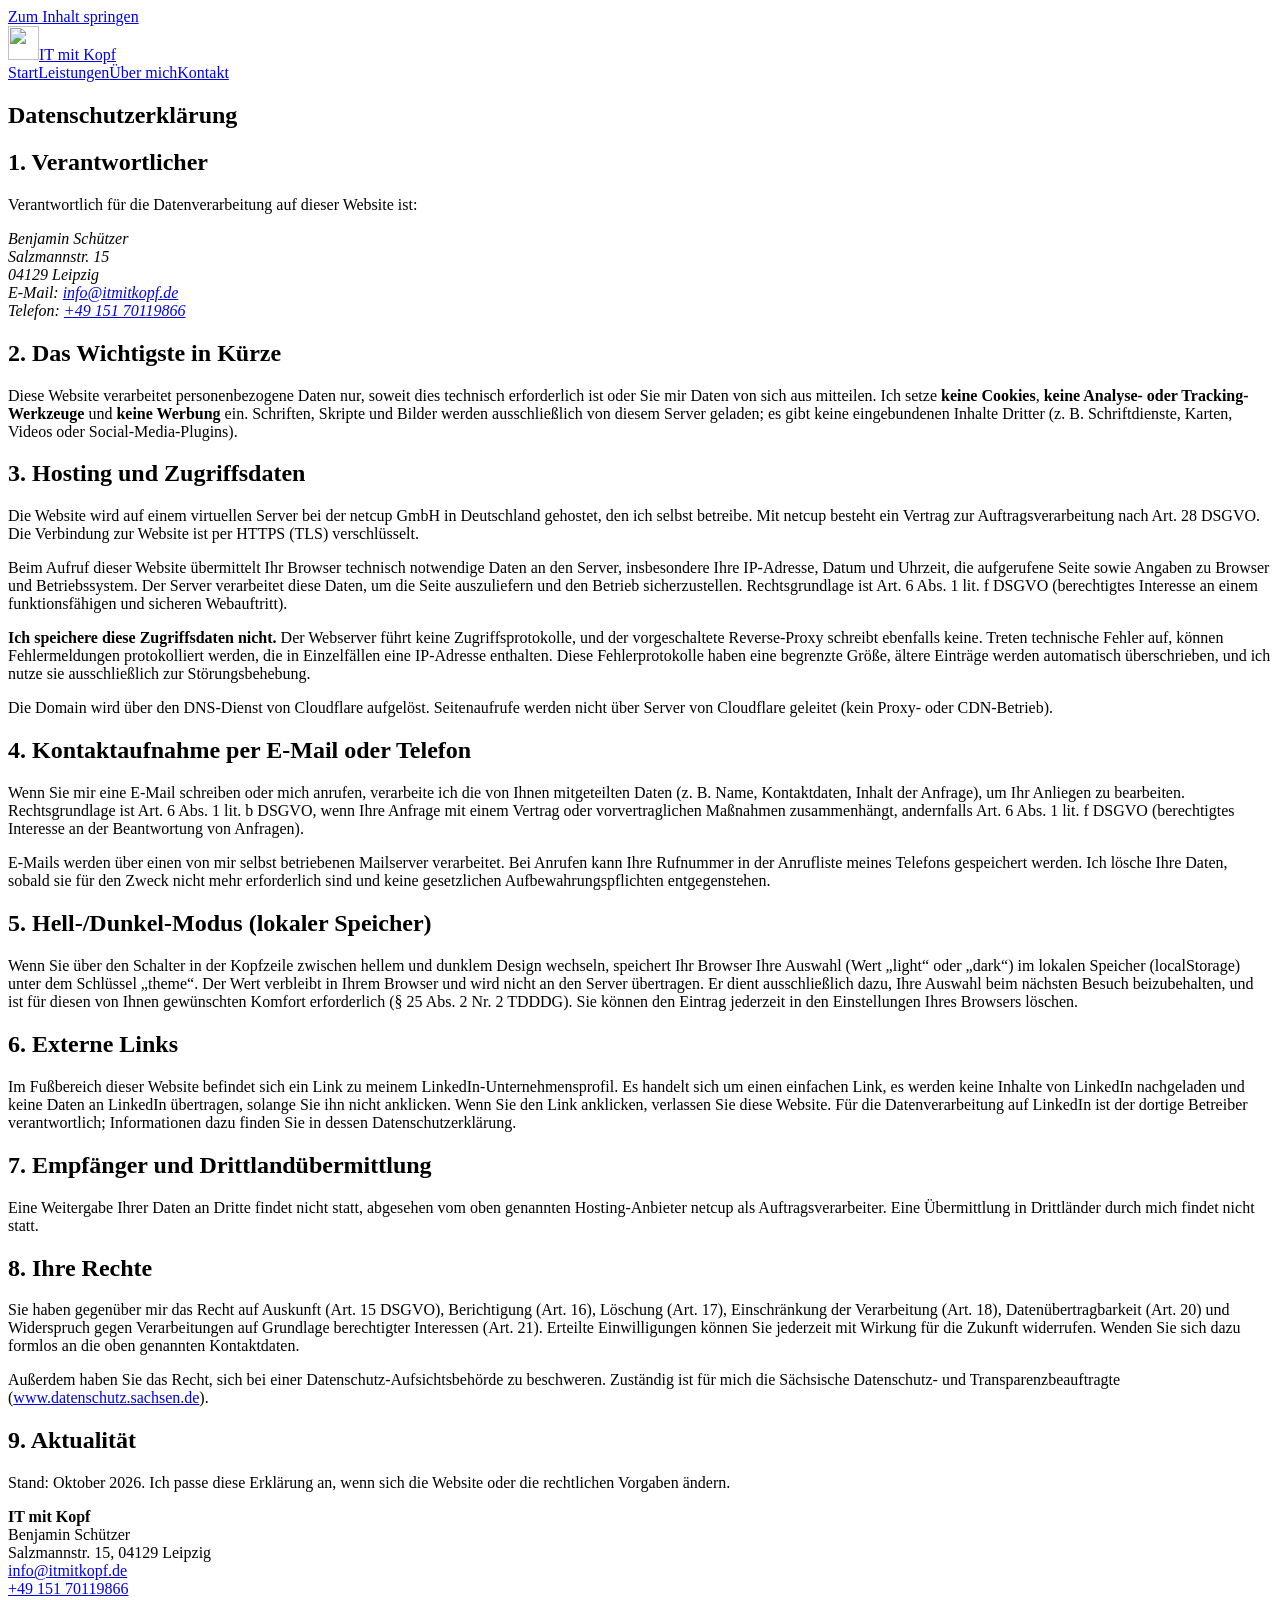
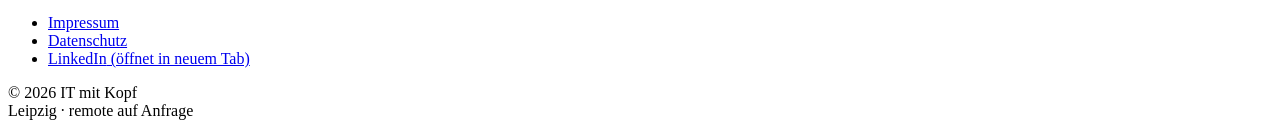
==== commit b16a2952: "content(datenschutz): add section Externe Links (LinkedIn); all texts approved" ====
--- a/public/datenschutz/index.html
+++ b/public/datenschutz/index.html
@@ -48,12 +48,14 @@
 <p>E-Mails werden über einen von mir selbst betriebenen Mailserver verarbeitet. Bei Anrufen kann Ihre Rufnummer in der Anrufliste meines Telefons gespeichert werden. Ich lösche Ihre Daten, sobald sie für den Zweck nicht mehr erforderlich sind und keine gesetzlichen Aufbewahrungspflichten entgegenstehen.</p>
 <h2>5. Hell-/Dunkel-Modus (lokaler Speicher)</h2>
 <p>Wenn Sie über den Schalter in der Kopfzeile zwischen hellem und dunklem Design wechseln, speichert Ihr Browser Ihre Auswahl (Wert „light“ oder „dark“) im lokalen Speicher (localStorage) unter dem Schlüssel „theme“. Der Wert verbleibt in Ihrem Browser und wird nicht an den Server übertragen. Er dient ausschließlich dazu, Ihre Auswahl beim nächsten Besuch beizubehalten, und ist für diesen von Ihnen gewünschten Komfort erforderlich (§ 25 Abs. 2 Nr. 2 TDDDG). Sie können den Eintrag jederzeit in den Einstellungen Ihres Browsers löschen.</p>
-<h2>6. Empfänger und Drittlandübermittlung</h2>
+<h2>6. Externe Links</h2>
+<p>Im Fußbereich dieser Website befindet sich ein Link zu meinem LinkedIn-Unternehmensprofil. Es handelt sich um einen einfachen Link, es werden keine Inhalte von LinkedIn nachgeladen und keine Daten an LinkedIn übertragen, solange Sie ihn nicht anklicken. Wenn Sie den Link anklicken, verlassen Sie diese Website. Für die Datenverarbeitung auf LinkedIn ist der dortige Betreiber verantwortlich; Informationen dazu finden Sie in dessen Datenschutzerklärung.</p>
+<h2>7. Empfänger und Drittlandübermittlung</h2>
 <p>Eine Weitergabe Ihrer Daten an Dritte findet nicht statt, abgesehen vom oben genannten Hosting-Anbieter netcup als Auftragsverarbeiter. Eine Übermittlung in Drittländer durch mich findet nicht statt.</p>
-<h2>7. Ihre Rechte</h2>
+<h2>8. Ihre Rechte</h2>
 <p>Sie haben gegenüber mir das Recht auf Auskunft (Art. 15 DSGVO), Berichtigung (Art. 16), Löschung (Art. 17), Einschränkung der Verarbeitung (Art. 18), Datenübertragbarkeit (Art. 20) und Widerspruch gegen Verarbeitungen auf Grundlage berechtigter Interessen (Art. 21). Erteilte Einwilligungen können Sie jederzeit mit Wirkung für die Zukunft widerrufen. Wenden Sie sich dazu formlos an die oben genannten Kontaktdaten.</p>
 <p>Außerdem haben Sie das Recht, sich bei einer Datenschutz-Aufsichtsbehörde zu beschweren. Zuständig ist für mich die Sächsische Datenschutz- und Transparenzbeauftragte (<a href="https://www.datenschutz.sachsen.de" rel="noopener">www.datenschutz.sachsen.de</a>).</p>
-<h2>8. Aktualität</h2>
+<h2>9. Aktualität</h2>
 <p>Stand: Oktober 2026. Ich passe diese Erklärung an, wenn sich die Website oder die rechtlichen Vorgaben ändern.</p>
 </div></section>
 </main>
